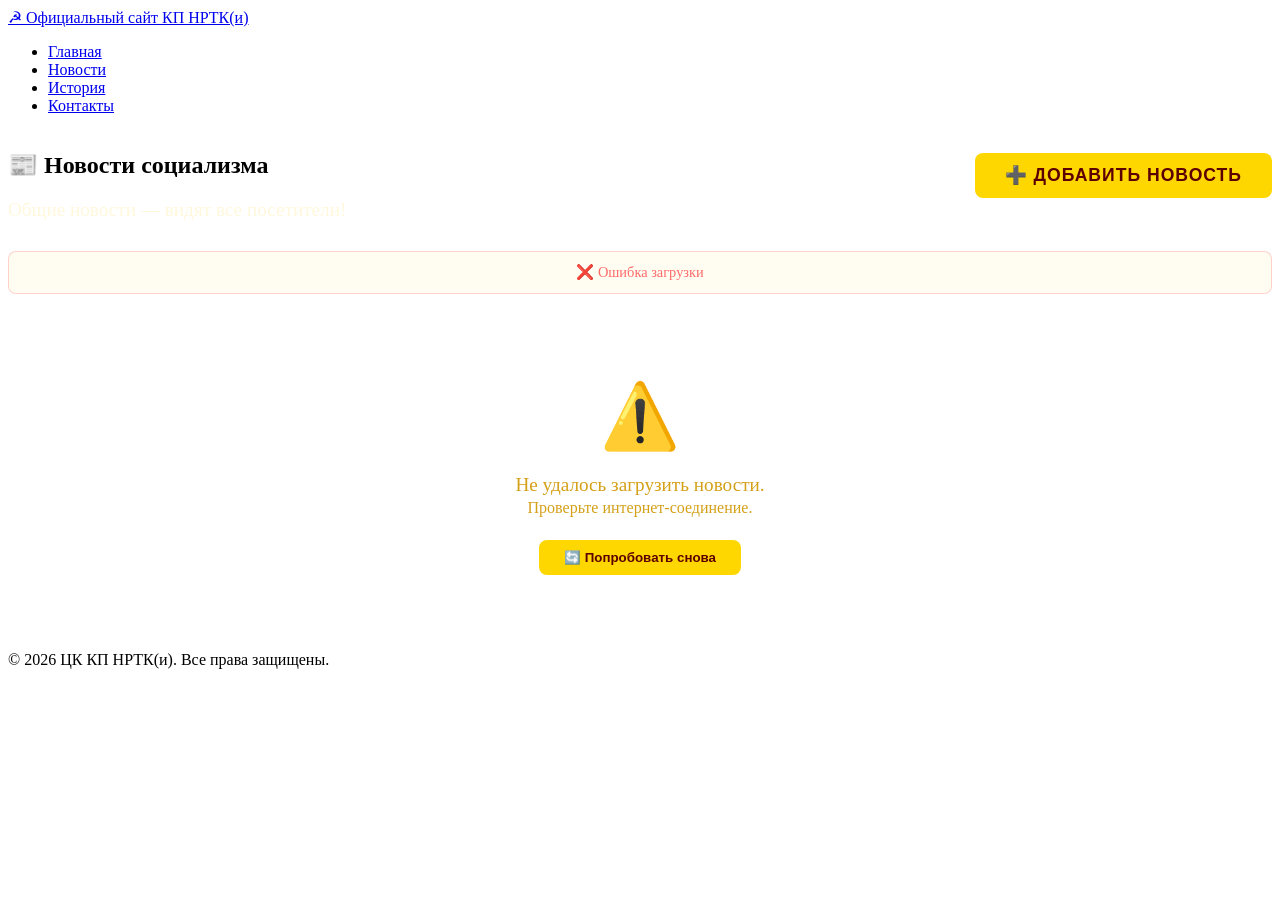
==== news.html @ 699b6c6a "Create news.html" ====
<!DOCTYPE html>
<html lang="ru">
<head>
    <meta charset="UTF-8">
    <meta name="viewport" content="width=device-width, initial-scale=1.0">
    <title>Новости - КП НРТК(и)</title>
    <link rel="stylesheet" href="style.css">
    <style>
        /* ---------- ОСНОВНЫЕ СТИЛИ ---------- */
        .news-header {
            display: flex;
            justify-content: space-between;
            align-items: center;
            flex-wrap: wrap;
            gap: 20px;
            margin-bottom: 30px;
        }

        .news-header .subtitle {
            color: #FFF8DC;
            font-size: 1.2rem;
            margin: 10px 0 0;
        }

        .btn-add-news {
            background: #FFD700;
            color: #5C0000;
            border: none;
            padding: 12px 30px;
            border-radius: 8px;
            font-size: 1.1rem;
            font-weight: bold;
            cursor: pointer;
            transition: all 0.3s ease;
            text-transform: uppercase;
            letter-spacing: 1px;
        }

        .btn-add-news:hover {
            background: #FFF8DC;
            transform: scale(1.05);
            box-shadow: 0 4px 20px rgba(255,215,0,0.3);
        }

        /* ---------- ФОРМА ДОБАВЛЕНИЯ ---------- */
        .add-news-form {
            display: none;
            background: linear-gradient(145deg, #5C0000, #4A0000);
            padding: 30px;
            border-radius: 16px;
            border: 2px solid #FFD700;
            margin-bottom: 40px;
            box-shadow: 0 6px 25px rgba(0,0,0,0.5);
        }

        .add-news-form.active {
            display: block;
            animation: slideDown 0.4s ease;
        }

        @keyframes slideDown {
            from {
                opacity: 0;
                transform: translateY(-20px);
            }
            to {
                opacity: 1;
                transform: translateY(0);
            }
        }

        .add-news-form h2 {
            color: #FFD700;
            margin-bottom: 20px;
            text-align: center;
        }

        .add-news-form input,
        .add-news-form textarea,
        .add-news-form select {
            width: 100%;
            padding: 14px 18px;
            margin-bottom: 15px;
            background: rgba(255,255,255,0.08);
            border: 2px solid #FFD700;
            border-radius: 8px;
            color: #FFF8DC;
            font-size: 1rem;
            font-family: inherit;
            transition: all 0.3s ease;
        }

        .add-news-form input:focus,
        .add-news-form textarea:focus,
        .add-news-form select:focus {
            outline: none;
            background: rgba(255,255,255,0.12);
            border-color: #FFF8DC;
            box-shadow: 0 0 20px rgba(255,215,0,0.15);
        }

        .add-news-form select option {
            background: #5C0000;
            color: #FFF8DC;
        }

        /* Загрузка фото */
        .file-upload-wrapper {
            margin-bottom: 15px;
        }

        .file-upload-wrapper label {
            display: block;
            padding: 20px;
            background: rgba(255,215,0,0.05);
            border: 2px dashed #FFD700;
            border-radius: 8px;
            text-align: center;
            color: #D4A017;
            cursor: pointer;
            transition: all 0.3s ease;
        }

        .file-upload-wrapper label:hover {
            background: rgba(255,215,0,0.1);
            border-color: #FFF8DC;
        }

        .file-upload-wrapper input[type="file"] {
            display: none;
        }

        .file-name {
            color: #FFF8DC;
            font-size: 0.9rem;
            margin-top: 8px;
            display: block;
        }

        .image-preview {
            max-width: 100%;
            max-height: 200px;
            border-radius: 8px;
            margin-top: 10px;
            border: 2px solid rgba(255,215,0,0.3);
            display: none;
        }

        .image-preview.show {
            display: block;
        }

        .form-actions {
            display: flex;
            gap: 15px;
            justify-content: flex-end;
        }

        .btn-submit-news {
            padding: 14px 30px;
            background: linear-gradient(135deg, #FFD700, #DAA520);
            color: #5C0000;
            border: none;
            border-radius: 8px;
            font-size: 1.1rem;
            font-weight: bold;
            cursor: pointer;
            transition: all 0.3s ease;
        }

        .btn-submit-news:hover {
            background: linear-gradient(135deg, #FFF8DC, #FFD700);
            transform: translateY(-2px);
            box-shadow: 0 4px 20px rgba(255,215,0,0.3);
        }

        .btn-cancel-news {
            padding: 14px 30px;
            background: transparent;
            color: #FFD700;
            border: 2px solid #FFD700;
            border-radius: 8px;
            font-size: 1.1rem;
            font-weight: bold;
            cursor: pointer;
            transition: all 0.3s ease;
        }

        .btn-cancel-news:hover {
            background: rgba(255,215,0,0.1);
        }

        /* ---------- КАРТОЧКИ НОВОСТЕЙ ---------- */
        .news-grid {
            display: flex;
            flex-direction: column;
            gap: 25px;
        }

        .news-card {
            background: linear-gradient(145deg, #5C0000, #4A0000);
            padding: 30px;
            border-radius: 16px;
            border: 2px solid #FFD700;
            border-left: 6px solid #FFD700;
            transition: all 0.3s ease;
            position: relative;
        }

        .news-card:hover {
            transform: translateX(8px);
            box-shadow: 0 4px 25px rgba(255,215,0,0.1);
        }

        .news-card .news-date {
            color: #D4A017;
            font-size: 0.9rem;
            margin-bottom: 10px;
        }

        .news-card h2 {
            color: #FFD700;
            font-size: 1.8rem;
            margin-bottom: 12px;
        }

        .news-card p {
            color: #FFF8DC;
            font-size: 1.1rem;
            line-height: 1.8;
            margin-bottom: 15px;
        }

        .news-image {
            width: 100%;
            max-height: 400px;
            object-fit: cover;
            border-radius: 12px;
            margin: 15px 0;
            border: 2px solid rgba(255,215,0,0.3);
            transition: all 0.3s ease;
        }

        .news-image:hover {
            border-color: #FFD700;
            transform: scale(1.01);
        }

        .news-image-placeholder {
            width: 100%;
            padding: 40px;
            text-align: center;
            background: rgba(255,215,0,0.05);
            border: 2px dashed rgba(255,215,0,0.3);
            border-radius: 12px;
            margin: 15px 0;
            color: #D4A017;
        }

        .news-tags {
            display: flex;
            gap: 10px;
            flex-wrap: wrap;
        }

        .tag {
            background: rgba(255,215,0,0.15);
            color: #FFD700;
            padding: 4px 14px;
            border-radius: 20px;
            font-size: 0.85rem;
            border: 1px solid rgba(255,215,0,0.3);
        }

        .tag-important {
            background: rgba(255,0,0,0.2);
            border-color: #FF0000;
            color: #FF6B6B;
        }

        .tag-event {
            background: rgba(0,255,0,0.1);
            border-color: #00FF00;
            color: #6BFF6B;
        }

        .tag-update {
            background: rgba(0,150,255,0.15);
            border-color: #0096FF;
            color: #6BB5FF;
        }

        .tag-announce {
            background: rgba(255,200,0,0.15);
            border-color: #FFC800;
            color: #FFD93D;
        }

        /* ---------- СТАТУСЫ ---------- */
        .loading {
            text-align: center;
            padding: 60px 20px;
            color: #D4A017;
            font-size: 1.2rem;
        }

        .loading-spinner {
            display: inline-block;
            width: 40px;
            height: 40px;
            border: 4px solid rgba(255,215,0,0.1);
            border-radius: 50%;
            border-top-color: #FFD700;
            animation: spin 1s ease-in-out infinite;
            margin-bottom: 20px;
        }

        @keyframes spin {
            to { transform: rotate(360deg); }
        }

        .empty-news {
            text-align: center;
            padding: 60px 20px;
            color: #D4A017;
            font-size: 1.2rem;
        }

        .empty-news span {
            font-size: 4rem;
            display: block;
            margin-bottom: 20px;
        }

        .sync-status {
            text-align: center;
            color: #D4A017;
            font-size: 0.9rem;
            padding: 12px;
            border-radius: 8px;
            background: rgba(255,215,0,0.05);
            margin-bottom: 25px;
        }

        .sync-status.success {
            color: #6BFF6B;
            border: 1px solid rgba(107, 255, 107, 0.3);
        }

        .sync-status.error {
            color: #FF6B6B;
            border: 1px solid rgba(255, 107, 107, 0.3);
        }

        .sync-status.info {
            color: #6BB5FF;
            border: 1px solid rgba(107, 181, 255, 0.3);
        }

        .sync-status.warning {
            color: #FFD93D;
            border: 1px solid rgba(255, 217, 61, 0.3);
        }

        /* ---------- КНОПКА УДАЛЕНИЯ ---------- */
        .delete-btn {
            position: absolute;
            top: 15px;
            right: 15px;
            background: rgba(255,0,0,0.15);
            color: #FF4444;
            border: 1px solid #FF4444;
            border-radius: 50%;
            width: 30px;
            height: 30px;
            cursor: pointer;
            font-size: 1rem;
            transition: all 0.3s ease;
            display: none;
            align-items: center;
            justify-content: center;
        }

        .delete-btn:hover {
            background: rgba(255,0,0,0.3);
            transform: scale(1.1);
        }

        .news-card:hover .delete-btn {
            display: flex;
        }

        @media (max-width: 768px) {
            .delete-btn {
                display: flex;
                top: 10px;
                right: 10px;
                width: 25px;
                height: 25px;
                font-size: 0.8rem;
            }
        }

        /* ---------- АДАПТИВНОСТЬ ---------- */
        @media (max-width: 768px) {
            .news-header {
                flex-direction: column;
                align-items: stretch;
            }
            
            .news-card h2 {
                font-size: 1.4rem;
            }
            
            .form-actions {
                flex-direction: column;
            }

            .news-image {
                max-height: 250px;
            }
        }
    </style>
</head>
<body>
    <nav>
        <div class="nav-container">
            <a href="index.html" class="logo">☭ Официальный сайт КП НРТК(и)</a>
            <ul class="nav-links">
                <li><a href="index.html">Главная</a></li>
                <li><a href="news.html" class="active">Новости</a></li>
                <li><a href="history.html">История</a></li>
                <li><a href="contacts.html">Контакты</a></li>
            </ul>
        </div>
    </nav>

    <main>
        <section class="page-header">
            <div class="container">
                <div class="news-header">
                    <div>
                        <h1>📰 Новости социализма</h1>
                        <p class="subtitle">Общие новости — видят все посетители!</p>
                    </div>
                    <button class="btn-add-news" onclick="toggleForm()">➕ Добавить новость</button>
                </div>
                <div class="divider"></div>
            </div>
        </section>

        <section class="news-content">
            <div class="container">
                <!-- Статус синхронизации -->
                <div id="syncStatus" class="sync-status info">
                    🔄 Загрузка новостей...
                </div>

                <!-- ФОРМА ДОБАВЛЕНИЯ НОВОСТИ -->
                <div class="add-news-form" id="addNewsForm">
                    <h2>✍️ Создать новость</h2>
                    
                    <input type="text" id="newsTitle" placeholder="Заголовок новости" required>
                    
                    <textarea id="newsText" rows="4" placeholder="Текст новости..." required></textarea>
                    
                    <!-- Загрузка фото -->
                    <div class="file-upload-wrapper">
                        <label for="newsImageInput">
                            📷 Нажмите, чтобы выбрать фото (необязательно)
                            <input type="file" id="newsImageInput" accept="image/*" onchange="previewImage(event)">
                        </label>
                        <span class="file-name" id="fileName">Файл не выбран</span>
                        <img id="imagePreview" class="image-preview" alt="Предпросмотр">
                    </div>
                    
                    <select id="newsTag">
                        <option value="Обычная">📌 Обычная</option>
                        <option value="⭐ Важная">⭐ Важная</option>
                        <option value="🎉 Событие">🎉 Событие</option>
                        <option value="🔄 Обновление">🔄 Обновление</option>
                        <option value="📢 Анонс">📢 Анонс</option>
                    </select>
                    
                    <div class="form-actions">
                        <button class="btn-cancel-news" onclick="toggleForm()">Отмена</button>
                        <button class="btn-submit-news" onclick="addNews()">📤 Опубликовать</button>
                    </div>
                </div>

                <!-- Список новостей -->
                <div id="newsGrid">
                    <div class="loading">
                        <div class="loading-spinner"></div>
                        Загрузка новостей...
                    </div>
                </div>
            </div>
        </section>
    </main>

    <footer>
        <p>© 2026 ЦК КП НРТК(и). Все права защищены.</p>
    </footer>

    <script>
        // ==============================================
        // НАСТРОЙКА GOOGLE SHEETS
        // ==============================================
        
        // ВАШ ID ТАБЛИЦЫ (из вашей ссылки)
        const SHEET_ID = '2PACX-1vRJdEMnCC4Dj8mINvMBJ3REuvLRw_YepDjxAZg7xppUrcWVBfIgJZeY5ouiPnxhXl-msk5OrecFSwWR';
        
        // Ссылка для получения данных
        const GOOGLE_SHEET_URL = `https://docs.google.com/spreadsheets/d/e/${SHEET_ID}/pub?output=csv`;
        
        // Ссылка для редактирования (откроется, если нужно)
        const GOOGLE_SHEET_EDIT_URL = `https://docs.google.com/spreadsheets/d/e/${SHEET_ID}/edit`;
        
        // ==============================================
        // ПЕРЕМЕННЫЕ
        // ==============================================
        
        let newsData = [];
        let uploadedImageData = null; // Для хранения загруженного фото
        
        // ==============================================
        // ЗАГРУЗКА НОВОСТЕЙ
        // ==============================================
        
        async function loadNews() {
            const grid = document.getElementById('newsGrid');
            const status = document.getElementById('syncStatus');
            
            try {
                status.textContent = '🔄 Загрузка новостей...';
                status.className = 'sync-status info';
                
                const response = await fetch(GOOGLE_SHEET_URL);
                
                if (!response.ok) {
                    throw new Error(`Ошибка HTTP: ${response.status}`);
                }
                
                const csvText = await response.text();
                newsData = parseCSV(csvText);
                
                if (newsData.length === 0) {
                    grid.innerHTML = `
                        <div class="empty-news">
                            <span>📭</span>
                            Новостей пока нет.<br>
                            <small style="color: #D4A017;">Нажмите "Добавить новость", чтобы создать первую!</small>
                        </div>
                    `;
                    status.textContent = '📭 Новостей нет';
                    status.className = 'sync-status success';
                    return;
                }
                
                renderNews(newsData, grid);
                status.textContent = `✅ Загружено ${newsData.length} новостей (общие для всех!)`;
                status.className = 'sync-status success';
                
            } catch (error) {
                console.error('Ошибка:', error);
                grid.innerHTML = `
                    <div class="empty-news">
                        <span>⚠️</span>
                        Не удалось загрузить новости.<br>
                        <small style="color: #D4A017;">Проверьте интернет-соединение.</small>
                        <br><br>
                        <button onclick="loadNews()" style="background: #FFD700; color: #5C0000; border: none; padding: 10px 25px; border-radius: 8px; font-weight: bold; cursor: pointer;">
                            🔄 Попробовать снова
                        </button>
                    </div>
                `;
                status.textContent = '❌ Ошибка загрузки';
                status.className = 'sync-status error';
            }
        }

        // ==============================================
        // ПАРСИНГ CSV
        // ==============================================
        
        function parseCSV(csvText) {
            const lines = csvText.split('\n').filter(line => line.trim() !== '');
            if (lines.length < 2) return [];
            
            const data = [];
            let isFirstRow = true;
            
            for (const line of lines) {
                const values = parseCSVLine(line);
                
                if (isFirstRow) {
                    isFirstRow = false;
                    continue;
                }
                
                if (values.length >= 6) {
                    const news = {
                        id: values[0] || data.length + 1,
                        title: values[1] || 'Без заголовка',
                        text: values[2] || 'Текст отсутствует',
                        image: values[3] || '',
                        tag: values[4] || 'Обычная',
                        date: values[5] || new Date().toLocaleDateString('ru-RU')
                    };
                    data.push(news);
                }
            }
            
            return data.reverse();
        }

        function parseCSVLine(line) {
            const result = [];
            let current = '';
            let inQuotes = false;
            
            for (let i = 0; i < line.length; i++) {
                const char = line[i];
                if (char === '"') {
                    inQuotes = !inQuotes;
                } else if (char === ',' && !inQuotes) {
                    result.push(current.trim());
                    current = '';
                } else {
                    current += char;
                }
            }
            result.push(current.trim());
            return result;
        }

        // ==============================================
        // ОТОБРАЖЕНИЕ НОВОСТЕЙ
        // ==============================================
        
        function renderNews(newsData, grid) {
            grid.innerHTML = newsData.map((news, index) => {
                let imageHtml = '';
                if (news.image && news.image.trim() !== '' && news.image.startsWith('http')) {
                    imageHtml = `<img src="${news.image}" alt="${news.title}" class="news-image" onerror="this.style.display='none'">`;
                } else if (news.image && news.image.trim() !== '' && news.image.startsWith('data:image')) {
                    imageHtml = `<img src="${news.image}" alt="${news.title}" class="news-image">`;
                } else if (news.image && news.image.trim() !== '') {
                    imageHtml = `<div class="news-image-placeholder">📷 ${news.image}</div>`;
                } else {
                    imageHtml = `<div class="news-image-placeholder">📷 Фото не добавлено</div>`;
                }
                
                let tagClass = 'tag';
                let tagText = news.tag;
                if (news.tag.includes('Важная')) tagClass = 'tag tag-important';
                else if (news.tag.includes('Событие')) tagClass = 'tag tag-event';
                else if (news.tag.includes('Обновление')) tagClass = 'tag tag-update';
                else if (news.tag.includes('Анонс')) tagClass = 'tag tag-announce';
                
                // Номер новости для удаления (по индексу в массиве)
                const newsIndex = newsData.length - 1 - index;
                
                return `
                    <article class="news-card" id="news-${news.id}">
                        <div class="news-date">📅 ${news.date}</div>
                        <h2>${news.title}</h2>
                        ${imageHtml}
                        <p>${news.text}</p>
                        <div class="news-tags">
                            <span class="${tagClass}">${tagText}</span>
                        </div>
                        <button class="delete-btn" onclick="deleteNews(${newsIndex})" title="Удалить новость">✕</button>
                    </article>
                `;
            }).join('');
        }

        // ==============================================
        // ДОБАВЛЕНИЕ НОВОСТИ
        // ==============================================
        
        function addNews() {
            const title = document.getElementById('newsTitle').value.trim();
            const text = document.getElementById('newsText').value.trim();
            const tag = document.getElementById('newsTag').value;
            const image = uploadedImageData || '';
            
            if (!title || !text) {
                alert('⚠️ Пожалуйста, заполните заголовок и текст новости!');
                return;
            }
            
            // Сохраняем новость в localStorage (как временное хранилище)
            const tempNews = {
                id: Date.now(),
                title: title,
                text: text,
                image: image,
                tag: tag,
                date: new Date().toLocaleDateString('ru-RU', {
                    day: 'numeric',
                    month: 'long',
                    year: 'numeric'
                })
            };
            
            // Сохраняем в localStorage
            let localNews = JSON.parse(localStorage.getItem('localNews') || '[]');
            localNews.push(tempNews);
            localStorage.setItem('localNews', JSON.stringify(localNews));
            
            // Добавляем в список
            newsData.push(tempNews);
            renderNews(newsData, document.getElementById('newsGrid'));
            
            // Очищаем форму
            toggleForm();
            document.getElementById('newsTitle').value = '';
            document.getElementById('newsText').value = '';
            document.getElementById('fileName').textContent = 'Файл не выбран';
            document.getElementById('imagePreview').className = 'image-preview';
            uploadedImageData = null;
            
            // Обновляем статус
            const status = document.getElementById('syncStatus');
            status.textContent = `✅ Новость добавлена! (всего ${newsData.length})`;
            status.className = 'sync-status success';
            
            // Показываем кнопку синхронизации с Google Таблицей
            showSyncButton();
        }

        // ==============================================
        // УДАЛЕНИЕ НОВОСТИ
        // ==============================================
        
        function deleteNews(index) {
            if (!confirm('Вы уверены, что хотите удалить эту новость?')) return;
            
            // Удаляем из массива
            const deleted = newsData.splice(index, 1);
            
            // Удаляем из localStorage
            let localNews = JSON.parse(localStorage.getItem('localNews') || '[]');
            localNews = localNews.filter(n => n.id !== deleted[0].id);
            localStorage.setItem('localNews', JSON.stringify(localNews));
            
            // Перерисовываем
            renderNews(newsData, document.getElementById('newsGrid'));
            
            const status = document.getElementById('syncStatus');
            status.textContent = `🗑️ Новость удалена (осталось ${newsData.length})`;
            status.className = 'sync-status warning';
        }

        // ==============================================
        // ПРЕДПРОСМОТР ФОТО
        // ==============================================
        
        function previewImage(event) {
            const file = event.target.files[0];
            if (!file) return;
            
            const reader = new FileReader();
            reader.onload = function(e) {
                const preview = document.getElementById('imagePreview');
                preview.src = e.target.result;
                preview.className = 'image-preview show';
                uploadedImageData = e.target.result;
                document.getElementById('fileName').textContent = `✅ ${file.name} (${(file.size / 1024).toFixed(1)} KB)`;
            };
            reader.readAsDataURL(file);
        }

        // ==============================================
        // ПОКАЗ/СКРЫТИЕ ФОРМЫ
        // ==============================================
        
        function toggleForm() {
            const form = document.getElementById('addNewsForm');
            form.classList.toggle('active');
        }

        // ==============================================
        // СИНХРОНИЗАЦИЯ С GOOGLE
        // ==============================================
        
        function showSyncButton() {
            const status = document.getElementById('syncStatus');
            if (!document.getElementById('syncToGoogleBtn')) {
                const syncBtn = document.createElement('button');
                syncBtn.id = 'syncToGoogleBtn';
                syncBtn.innerHTML = '📤 Сохранить в Google Таблицу (для всех)';
                syncBtn.style.cssText = `
                    background: #FFD700;
                    color: #5C0000;
                    border: none;
                    padding: 10px 20px;
                    border-radius: 8px;
                    font-weight: bold;
                    cursor: pointer;
                    margin-left: 15px;
                    font-size: 0.9rem;
                `;
                syncBtn.onclick = syncToGoogle;
                status.appendChild(syncBtn);
            }
        }

        function syncToGoogle() {
            // Получаем все новости из localStorage
            const localNews = JSON.parse(localStorage.getItem('localNews') || '[]');
            
            if (localNews.length === 0) {
                alert('Нет новостей для синхронизации!');
                return;
            }
            
            // Создаём CSV для Google Sheets
            let csv = 'ID,Заголовок,Текст,Фото,Тег,Дата\n';
            localNews.forEach((news, index) => {
                const row = [
                    index + 1,
                    `"${news.title}"`,
                    `"${news.text}"`,
                    `"${news.image || ''}"`,
                    `"${news.tag}"`,
                    `"${news.date}"`
                ].join(',');
                csv += row + '\n';
            });
            
            // Скачиваем CSV файл
            const blob = new Blob([csv], { type: 'text/csv;charset=utf-8;' });
            const link = document.createElement('a');
            link.href = URL.createObjectURL(blob);
            link.download = 'news_for_google_sheet.csv';
            link.click();
            
            alert(`
✅ CSV файл создан!

📋 Инструкция:
1. Откройте вашу Google Таблицу
2. Нажмите "Файл → Импортировать"
3. Загрузите скачанный CSV файл
4. Выберите "Заменить текущую таблицу"
5. Нажмите "Импортировать"

После этого все новости увидят все посетители!
            `);
            
            // Открываем Google Таблицу
            window.open(GOOGLE_SHEET_EDIT_URL, '_blank');
        }

        // ==============================================
        // ЗАГРУЗКА ЛОКАЛЬНЫХ НОВОСТЕЙ
        // ==============================================
        
        function loadLocalNews() {
            const localNews = JSON.parse(localStorage.getItem('localNews') || '[]');
            if (localNews.length > 0) {
                // Добавляем локальные новости к загруженным
                const existingIds = new Set(newsData.map(n => n.id));
                localNews.forEach(news => {
                    if (!existingIds.has(news.id)) {
                        newsData.push(news);
                    }
                });
                renderNews(newsData, document.getElementById('newsGrid'));
            }
        }

        // ==============================================
        // ЗАПУСК
        // ==============================================
        
        window.onload = function() {
            loadNews();
            
            // Загружаем локальные новости после загрузки с сервера
            setTimeout(() => {
                loadLocalNews();
            }, 1000);
        };
    </script>
</body>
</html>
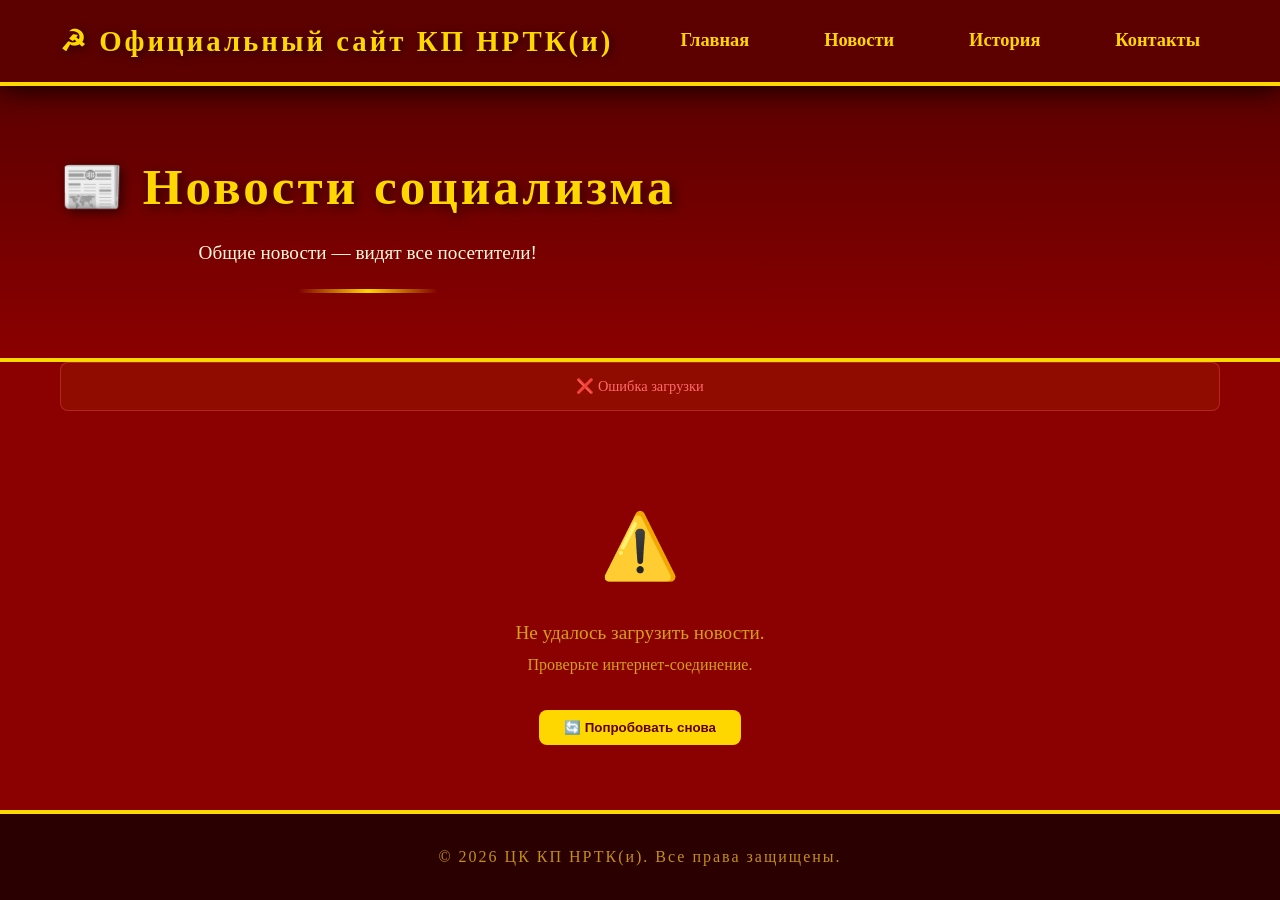
==== commit 213f2940: "Update news.html" ====
--- a/news.html
+++ b/news.html
@@ -442,9 +442,6 @@
                     <div>
                         <h1>📰 Новости социализма</h1>
                         <p class="subtitle">Общие новости — видят все посетители!</p>
-                    </div>
-                    <button class="btn-add-news" onclick="toggleForm()">➕ Добавить новость</button>
-                </div>
                 <div class="divider"></div>
             </div>
         </section>
--- a/style.css
+++ b/style.css
@@ -0,0 +1,576 @@
+/* ============================================
+   КОММУНИСТИЧЕСКИ-СОЦИАЛИСТИЧЕСКИЙ СТИЛЬ
+   ============================================ */
+
+/* ---------- Общие настройки ---------- */
+* {
+    margin: 0;
+    padding: 0;
+    box-sizing: border-box;
+}
+
+body {
+    font-family: 'Georgia', 'Times New Roman', serif;
+    background: #8B0000;
+    color: #FFD700;
+    line-height: 1.6;
+    min-height: 100vh;
+    display: flex;
+    flex-direction: column;
+}
+
+/* ---------- Шапка / Навигация ---------- */
+nav {
+    background: #5C0000;
+    border-bottom: 4px solid #FFD700;
+    padding: 18px 0;
+    box-shadow: 0 4px 25px rgba(0,0,0,0.8);
+    position: sticky;
+    top: 0;
+    z-index: 100;
+}
+
+.nav-container {
+    max-width: 1200px;
+    margin: 0 auto;
+    padding: 0 20px;
+    display: flex;
+    justify-content: space-between;
+    align-items: center;
+    flex-wrap: wrap;
+}
+
+.logo {
+    font-size: 1.8rem;
+    font-weight: bold;
+    color: #FFD700;
+    text-decoration: none;
+    letter-spacing: 3px;
+    text-shadow: 2px 2px 8px rgba(0,0,0,0.6);
+    transition: all 0.3s ease;
+}
+
+.logo:hover {
+    color: #FFF8DC;
+    transform: scale(1.03);
+    text-shadow: 0 0 20px rgba(255,215,0,0.3);
+}
+
+.nav-links {
+    list-style: none;
+    display: flex;
+    gap: 35px;
+}
+
+.nav-links a {
+    color: #FFD700;
+    text-decoration: none;
+    font-size: 1.15rem;
+    font-weight: bold;
+    padding: 8px 18px;
+    border-radius: 6px;
+    transition: all 0.3s ease;
+    border: 2px solid transparent;
+    position: relative;
+}
+
+.nav-links a::after {
+    content: '';
+    position: absolute;
+    bottom: 0;
+    left: 50%;
+    width: 0;
+    height: 2px;
+    background: #FFD700;
+    transition: all 0.3s ease;
+    transform: translateX(-50%);
+}
+
+.nav-links a:hover::after {
+    width: 80%;
+}
+
+.nav-links a:hover {
+    background: rgba(255,215,0,0.1);
+    border-color: #FFD700;
+    transform: translateY(-2px);
+}
+
+/* ---------- Основной контент ---------- */
+main {
+    flex: 1;
+}
+
+.container {
+    max-width: 1200px;
+    margin: 0 auto;
+    padding: 0 20px;
+}
+
+/* ---------- Герой-блок (главная) ---------- */
+.hero {
+    padding: 100px 0 80px;
+    background: linear-gradient(135deg, #6B0000 0%, #8B0000 40%, #5C0000 100%);
+    border-bottom: 5px solid #FFD700;
+    text-align: center;
+    position: relative;
+    overflow: hidden;
+}
+
+.hero::before {
+    content: '★';
+    position: absolute;
+    font-size: 300px;
+    color: rgba(255,215,0,0.03);
+    top: -50px;
+    right: -80px;
+    transform: rotate(15deg);
+}
+
+.hero::after {
+    content: '☭';
+    position: absolute;
+    font-size: 250px;
+    color: rgba(255,215,0,0.03);
+    bottom: -60px;
+    left: -60px;
+    transform: rotate(-10deg);
+}
+
+.hero-content {
+    max-width: 900px;
+    margin: 0 auto;
+    position: relative;
+    z-index: 1;
+}
+
+.hero h1 {
+    font-size: 4rem;
+    margin-bottom: 25px;
+    color: #FFD700;
+    text-shadow: 3px 3px 10px rgba(0,0,0,0.7);
+    letter-spacing: 4px;
+    line-height: 1.2;
+}
+
+.hero p {
+    font-size: 1.4rem;
+    color: #FFF8DC;
+    margin-bottom: 35px;
+    line-height: 1.9;
+    max-width: 700px;
+    margin-left: auto;
+    margin-right: auto;
+}
+
+.hero-symbols {
+    font-size: 3.5rem;
+    display: flex;
+    justify-content: center;
+    gap: 50px;
+    margin-top: 25px;
+}
+
+.hero-symbols span {
+    animation: pulse 2.5s infinite ease-in-out;
+    display: inline-block;
+}
+
+.hero-symbols span:nth-child(2) {
+    animation-delay: 0.3s;
+}
+
+.hero-symbols span:nth-child(3) {
+    animation-delay: 0.6s;
+}
+
+@keyframes pulse {
+    0%, 100% { transform: scale(1) rotate(0deg); opacity: 0.8; }
+    50% { transform: scale(1.2) rotate(5deg); opacity: 1; }
+}
+
+/* ---------- Карточки (главная) ---------- */
+.features {
+    padding: 70px 0;
+    background: linear-gradient(180deg, #5C0000 0%, #3A0000 100%);
+}
+
+.feature-grid {
+    display: grid;
+    grid-template-columns: repeat(auto-fit, minmax(260px, 1fr));
+    gap: 35px;
+}
+
+.feature-card {
+    background: linear-gradient(145deg, #8B0000, #6B0000);
+    padding: 35px 25px 30px;
+    text-align: center;
+    border: 2px solid #FFD700;
+    border-radius: 16px;
+    transition: all 0.4s ease;
+    box-shadow: 0 6px 25px rgba(0,0,0,0.5);
+    position: relative;
+    overflow: hidden;
+}
+
+.feature-card::before {
+    content: '';
+    position: absolute;
+    top: 0;
+    left: 0;
+    right: 0;
+    bottom: 0;
+    background: linear-gradient(135deg, rgba(255,215,0,0.05), transparent);
+    pointer-events: none;
+}
+
+.feature-card:hover {
+    transform: translateY(-12px);
+    box-shadow: 0 12px 40px rgba(255,215,0,0.15);
+    border-color: #FFF8DC;
+    background: linear-gradient(145deg, #9B1B1B, #7B0B0B);
+}
+
+.feature-icon {
+    font-size: 4rem;
+    margin-bottom: 15px;
+    display: block;
+}
+
+.feature-card h3 {
+    color: #FFD700;
+    font-size: 1.7rem;
+    margin-bottom: 12px;
+    letter-spacing: 1px;
+}
+
+.feature-card p {
+    color: #FFF8DC;
+    font-size: 1.05rem;
+}
+
+/* ---------- Страницы (История, Контакты) ---------- */
+.page-header {
+    padding: 60px 0 35px;
+    text-align: center;
+    background: linear-gradient(180deg, #5C0000 0%, #8B0000 100%);
+    border-bottom: 4px solid #FFD700;
+}
+
+.page-header h1 {
+    font-size: 3.2rem;
+    color: #FFD700;
+    text-shadow: 3px 3px 12px rgba(0,0,0,0.6);
+    letter-spacing: 3px;
+}
+
+.divider {
+    width: 140px;
+    height: 4px;
+    background: linear-gradient(90deg, transparent, #FFD700, transparent);
+    margin: 20px auto 0;
+    border-radius: 2px;
+}
+
+/* ---------- История ---------- */
+.history-content {
+    padding: 60px 0;
+    background: #8B0000;
+}
+
+.history-text {
+    max-width: 850px;
+    margin: 0 auto;
+    background: linear-gradient(145deg, #5C0000, #4A0000);
+    padding: 50px;
+    border-radius: 16px;
+    border: 2px solid #FFD700;
+    box-shadow: 0 6px 30px rgba(0,0,0,0.6);
+}
+
+.history-text p {
+    font-size: 1.2rem;
+    color: #FFF8DC;
+    margin-bottom: 35px;
+    line-height: 1.9;
+}
+
+.history-timeline {
+    display: flex;
+    flex-direction: column;
+    gap: 20px;
+    margin-top: 30px;
+}
+
+.timeline-item {
+    display: flex;
+    align-items: center;
+    gap: 25px;
+    padding: 18px 25px;
+    background: rgba(255,215,0,0.05);
+    border-left: 5px solid #FFD700;
+    border-radius: 6px;
+    transition: all 0.3s ease;
+}
+
+.timeline-item:hover {
+    background: rgba(255,215,0,0.1);
+    transform: translateX(12px);
+    border-left-color: #FFF8DC;
+}
+
+.year {
+    font-size: 2rem;
+    font-weight: bold;
+    color: #FFD700;
+    min-width: 100px;
+    text-shadow: 0 0 15px rgba(255,215,0,0.2);
+}
+
+.event {
+    font-size: 1.15rem;
+    color: #FFF8DC;
+}
+
+/* ---------- Контакты ---------- */
+.contacts-content {
+    padding: 60px 0;
+    background: #8B0000;
+}
+
+.contacts-grid {
+    display: grid;
+    grid-template-columns: 1fr 1fr;
+    gap: 45px;
+    max-width: 1050px;
+    margin: 0 auto;
+}
+
+.contact-info {
+    background: linear-gradient(145deg, #5C0000, #4A0000);
+    padding: 35px;
+    border-radius: 16px;
+    border: 2px solid #FFD700;
+    box-shadow: 0 6px 25px rgba(0,0,0,0.5);
+}
+
+.contact-info p {
+    font-size: 1.15rem;
+    color: #FFF8DC;
+    margin-bottom: 30px;
+    line-height: 1.9;
+}
+
+.contact-details {
+    display: flex;
+    flex-direction: column;
+    gap: 18px;
+}
+
+.contact-item {
+    display: flex;
+    align-items: center;
+    gap: 18px;
+    padding: 14px 18px;
+    background: rgba(255,215,0,0.05);
+    border-radius: 8px;
+    transition: all 0.3s ease;
+    border: 1px solid transparent;
+}
+
+.contact-item:hover {
+    background: rgba(255,215,0,0.1);
+    transform: translateX(8px);
+    border-color: rgba(255,215,0,0.2);
+}
+
+.contact-icon {
+    font-size: 1.8rem;
+    min-width: 45px;
+}
+
+/* ---------- Форма ---------- */
+.contact-form {
+    background: linear-gradient(145deg, #5C0000, #4A0000);
+    padding: 35px;
+    border-radius: 16px;
+    border: 2px solid #FFD700;
+    box-shadow: 0 6px 25px rgba(0,0,0,0.5);
+}
+
+.contact-form h3 {
+    color: #FFD700;
+    font-size: 2rem;
+    margin-bottom: 25px;
+    text-align: center;
+    letter-spacing: 2px;
+}
+
+.contact-form form {
+    display: flex;
+    flex-direction: column;
+    gap: 18px;
+}
+
+.contact-form input,
+.contact-form textarea {
+    padding: 14px 18px;
+    background: rgba(255,255,255,0.08);
+    border: 2px solid #FFD700;
+    border-radius: 8px;
+    color: #FFF8DC;
+    font-size: 1rem;
+    font-family: inherit;
+    transition: all 0.3s ease;
+}
+
+.contact-form input:focus,
+.contact-form textarea:focus {
+    outline: none;
+    background: rgba(255,255,255,0.12);
+    border-color: #FFF8DC;
+    box-shadow: 0 0 20px rgba(255,215,0,0.15);
+}
+
+.contact-form input::placeholder,
+.contact-form textarea::placeholder {
+    color: #B8860B;
+}
+
+.btn-submit {
+    padding: 16px;
+    background: linear-gradient(135deg, #FFD700, #DAA520);
+    color: #5C0000;
+    border: none;
+    border-radius: 8px;
+    font-size: 1.2rem;
+    font-weight: bold;
+    cursor: pointer;
+    transition: all 0.3s ease;
+    text-transform: uppercase;
+    letter-spacing: 3px;
+}
+
+.btn-submit:hover {
+    background: linear-gradient(135deg, #FFF8DC, #FFD700);
+    transform: translateY(-3px);
+    box-shadow: 0 8px 30px rgba(255,215,0,0.3);
+}
+
+/* ---------- Подвал ---------- */
+footer {
+    background: #2A0000;
+    color: #D4A017;
+    text-align: center;
+    padding: 30px 0;
+    border-top: 4px solid #FFD700;
+    margin-top: auto;
+}
+
+footer p {
+    font-size: 1rem;
+    letter-spacing: 2px;
+    opacity: 0.9;
+}
+
+/* ---------- Адаптивность ---------- */
+@media (max-width: 768px) {
+    .nav-container {
+        flex-direction: column;
+        gap: 18px;
+    }
+    
+    .nav-links {
+        flex-wrap: wrap;
+        justify-content: center;
+        gap: 12px;
+    }
+    
+    .nav-links a {
+        font-size: 1rem;
+        padding: 6px 14px;
+    }
+    
+    .hero {
+        padding: 60px 0 50px;
+    }
+    
+    .hero h1 {
+        font-size: 2.5rem;
+    }
+    
+    .hero p {
+        font-size: 1.1rem;
+    }
+    
+    .hero-symbols {
+        gap: 25px;
+        font-size: 2.8rem;
+    }
+    
+    .hero::before,
+    .hero::after {
+        display: none;
+    }
+    
+    .contacts-grid {
+        grid-template-columns: 1fr;
+        gap: 30px;
+    }
+    
+    .page-header h1 {
+        font-size: 2.2rem;
+    }
+    
+    .timeline-item {
+        flex-direction: column;
+        align-items: flex-start;
+        gap: 8px;
+    }
+    
+    .year {
+        min-width: auto;
+        font-size: 1.6rem;
+    }
+    
+    .history-text {
+        padding: 25px;
+    }
+    
+    .feature-grid {
+        grid-template-columns: 1fr;
+        gap: 25px;
+    }
+}
+
+@media (max-width: 480px) {
+    .hero h1 {
+        font-size: 2rem;
+    }
+    
+    .hero p {
+        font-size: 1rem;
+    }
+    
+    .hero-symbols {
+        gap: 15px;
+        font-size: 2.2rem;
+    }
+    
+    .logo {
+        font-size: 1.4rem;
+    }
+    
+    .contact-form,
+    .contact-info {
+        padding: 20px;
+    }
+    
+    .page-header h1 {
+        font-size: 1.8rem;
+    }
+    
+    .feature-card {
+        padding: 25px 18px;
+    }
+}
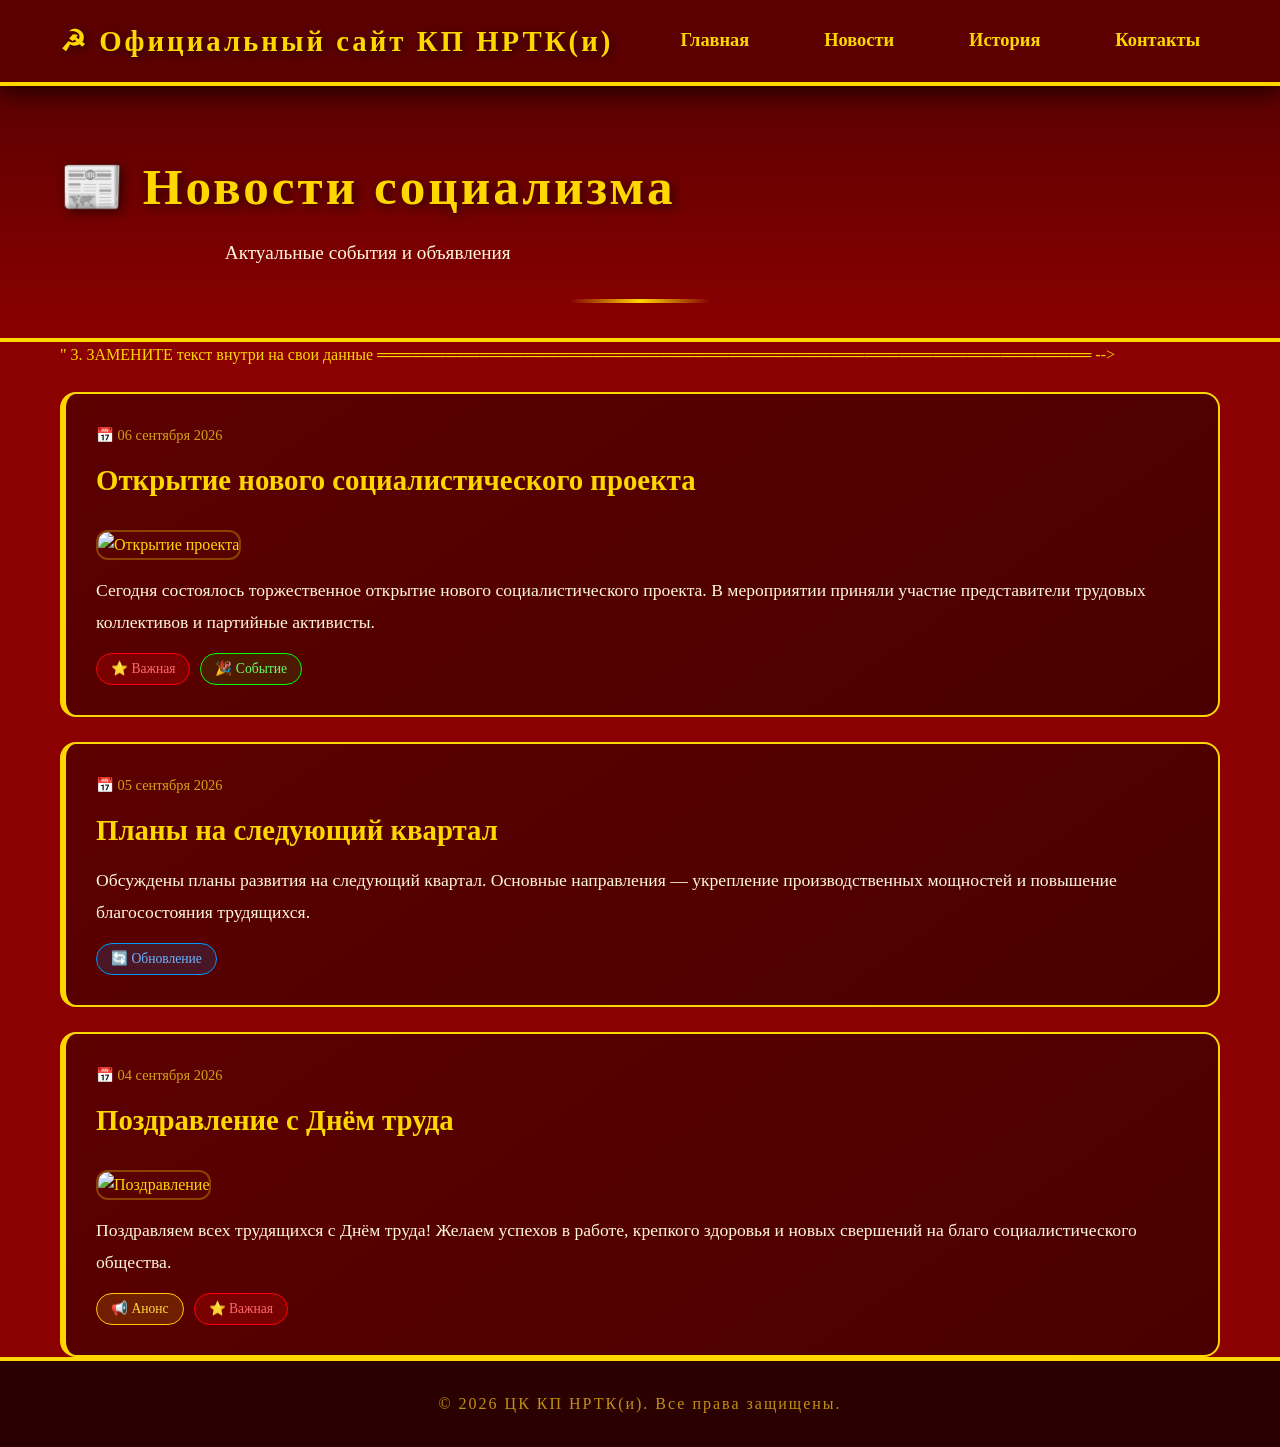
==== commit c0ecc7ac: "Update news.html" ====
--- a/news.html
+++ b/news.html
@@ -22,174 +22,6 @@
             margin: 10px 0 0;
         }
 
-        .btn-add-news {
-            background: #FFD700;
-            color: #5C0000;
-            border: none;
-            padding: 12px 30px;
-            border-radius: 8px;
-            font-size: 1.1rem;
-            font-weight: bold;
-            cursor: pointer;
-            transition: all 0.3s ease;
-            text-transform: uppercase;
-            letter-spacing: 1px;
-        }
-
-        .btn-add-news:hover {
-            background: #FFF8DC;
-            transform: scale(1.05);
-            box-shadow: 0 4px 20px rgba(255,215,0,0.3);
-        }
-
-        /* ---------- ФОРМА ДОБАВЛЕНИЯ ---------- */
-        .add-news-form {
-            display: none;
-            background: linear-gradient(145deg, #5C0000, #4A0000);
-            padding: 30px;
-            border-radius: 16px;
-            border: 2px solid #FFD700;
-            margin-bottom: 40px;
-            box-shadow: 0 6px 25px rgba(0,0,0,0.5);
-        }
-
-        .add-news-form.active {
-            display: block;
-            animation: slideDown 0.4s ease;
-        }
-
-        @keyframes slideDown {
-            from {
-                opacity: 0;
-                transform: translateY(-20px);
-            }
-            to {
-                opacity: 1;
-                transform: translateY(0);
-            }
-        }
-
-        .add-news-form h2 {
-            color: #FFD700;
-            margin-bottom: 20px;
-            text-align: center;
-        }
-
-        .add-news-form input,
-        .add-news-form textarea,
-        .add-news-form select {
-            width: 100%;
-            padding: 14px 18px;
-            margin-bottom: 15px;
-            background: rgba(255,255,255,0.08);
-            border: 2px solid #FFD700;
-            border-radius: 8px;
-            color: #FFF8DC;
-            font-size: 1rem;
-            font-family: inherit;
-            transition: all 0.3s ease;
-        }
-
-        .add-news-form input:focus,
-        .add-news-form textarea:focus,
-        .add-news-form select:focus {
-            outline: none;
-            background: rgba(255,255,255,0.12);
-            border-color: #FFF8DC;
-            box-shadow: 0 0 20px rgba(255,215,0,0.15);
-        }
-
-        .add-news-form select option {
-            background: #5C0000;
-            color: #FFF8DC;
-        }
-
-        /* Загрузка фото */
-        .file-upload-wrapper {
-            margin-bottom: 15px;
-        }
-
-        .file-upload-wrapper label {
-            display: block;
-            padding: 20px;
-            background: rgba(255,215,0,0.05);
-            border: 2px dashed #FFD700;
-            border-radius: 8px;
-            text-align: center;
-            color: #D4A017;
-            cursor: pointer;
-            transition: all 0.3s ease;
-        }
-
-        .file-upload-wrapper label:hover {
-            background: rgba(255,215,0,0.1);
-            border-color: #FFF8DC;
-        }
-
-        .file-upload-wrapper input[type="file"] {
-            display: none;
-        }
-
-        .file-name {
-            color: #FFF8DC;
-            font-size: 0.9rem;
-            margin-top: 8px;
-            display: block;
-        }
-
-        .image-preview {
-            max-width: 100%;
-            max-height: 200px;
-            border-radius: 8px;
-            margin-top: 10px;
-            border: 2px solid rgba(255,215,0,0.3);
-            display: none;
-        }
-
-        .image-preview.show {
-            display: block;
-        }
-
-        .form-actions {
-            display: flex;
-            gap: 15px;
-            justify-content: flex-end;
-        }
-
-        .btn-submit-news {
-            padding: 14px 30px;
-            background: linear-gradient(135deg, #FFD700, #DAA520);
-            color: #5C0000;
-            border: none;
-            border-radius: 8px;
-            font-size: 1.1rem;
-            font-weight: bold;
-            cursor: pointer;
-            transition: all 0.3s ease;
-        }
-
-        .btn-submit-news:hover {
-            background: linear-gradient(135deg, #FFF8DC, #FFD700);
-            transform: translateY(-2px);
-            box-shadow: 0 4px 20px rgba(255,215,0,0.3);
-        }
-
-        .btn-cancel-news {
-            padding: 14px 30px;
-            background: transparent;
-            color: #FFD700;
-            border: 2px solid #FFD700;
-            border-radius: 8px;
-            font-size: 1.1rem;
-            font-weight: bold;
-            cursor: pointer;
-            transition: all 0.3s ease;
-        }
-
-        .btn-cancel-news:hover {
-            background: rgba(255,215,0,0.1);
-        }
-
         /* ---------- КАРТОЧКИ НОВОСТЕЙ ---------- */
         .news-grid {
             display: flex;
@@ -296,29 +128,6 @@
             color: #FFD93D;
         }
 
-        /* ---------- СТАТУСЫ ---------- */
-        .loading {
-            text-align: center;
-            padding: 60px 20px;
-            color: #D4A017;
-            font-size: 1.2rem;
-        }
-
-        .loading-spinner {
-            display: inline-block;
-            width: 40px;
-            height: 40px;
-            border: 4px solid rgba(255,215,0,0.1);
-            border-radius: 50%;
-            border-top-color: #FFD700;
-            animation: spin 1s ease-in-out infinite;
-            margin-bottom: 20px;
-        }
-
-        @keyframes spin {
-            to { transform: rotate(360deg); }
-        }
-
         .empty-news {
             text-align: center;
             padding: 60px 20px;
@@ -332,76 +141,6 @@
             margin-bottom: 20px;
         }
 
-        .sync-status {
-            text-align: center;
-            color: #D4A017;
-            font-size: 0.9rem;
-            padding: 12px;
-            border-radius: 8px;
-            background: rgba(255,215,0,0.05);
-            margin-bottom: 25px;
-        }
-
-        .sync-status.success {
-            color: #6BFF6B;
-            border: 1px solid rgba(107, 255, 107, 0.3);
-        }
-
-        .sync-status.error {
-            color: #FF6B6B;
-            border: 1px solid rgba(255, 107, 107, 0.3);
-        }
-
-        .sync-status.info {
-            color: #6BB5FF;
-            border: 1px solid rgba(107, 181, 255, 0.3);
-        }
-
-        .sync-status.warning {
-            color: #FFD93D;
-            border: 1px solid rgba(255, 217, 61, 0.3);
-        }
-
-        /* ---------- КНОПКА УДАЛЕНИЯ ---------- */
-        .delete-btn {
-            position: absolute;
-            top: 15px;
-            right: 15px;
-            background: rgba(255,0,0,0.15);
-            color: #FF4444;
-            border: 1px solid #FF4444;
-            border-radius: 50%;
-            width: 30px;
-            height: 30px;
-            cursor: pointer;
-            font-size: 1rem;
-            transition: all 0.3s ease;
-            display: none;
-            align-items: center;
-            justify-content: center;
-        }
-
-        .delete-btn:hover {
-            background: rgba(255,0,0,0.3);
-            transform: scale(1.1);
-        }
-
-        .news-card:hover .delete-btn {
-            display: flex;
-        }
-
-        @media (max-width: 768px) {
-            .delete-btn {
-                display: flex;
-                top: 10px;
-                right: 10px;
-                width: 25px;
-                height: 25px;
-                font-size: 0.8rem;
-            }
-        }
-
-        /* ---------- АДАПТИВНОСТЬ ---------- */
         @media (max-width: 768px) {
             .news-header {
                 flex-direction: column;
@@ -410,10 +149,6 @@
             
             .news-card h2 {
                 font-size: 1.4rem;
-            }
-            
-            .form-actions {
-                flex-direction: column;
             }
 
             .news-image {
@@ -441,56 +176,102 @@
                 <div class="news-header">
                     <div>
                         <h1>📰 Новости социализма</h1>
-                        <p class="subtitle">Общие новости — видят все посетители!</p>
+                        <p class="subtitle">Актуальные события и объявления</p>
+                    </div>
+                </div>
                 <div class="divider"></div>
             </div>
         </section>
 
         <section class="news-content">
             <div class="container">
-                <!-- Статус синхронизации -->
-                <div id="syncStatus" class="sync-status info">
-                    🔄 Загрузка новостей...
-                </div>
-
-                <!-- ФОРМА ДОБАВЛЕНИЯ НОВОСТИ -->
-                <div class="add-news-form" id="addNewsForm">
-                    <h2>✍️ Создать новость</h2>
-                    
-                    <input type="text" id="newsTitle" placeholder="Заголовок новости" required>
-                    
-                    <textarea id="newsText" rows="4" placeholder="Текст новости..." required></textarea>
-                    
-                    <!-- Загрузка фото -->
-                    <div class="file-upload-wrapper">
-                        <label for="newsImageInput">
-                            📷 Нажмите, чтобы выбрать фото (необязательно)
-                            <input type="file" id="newsImageInput" accept="image/*" onchange="previewImage(event)">
-                        </label>
-                        <span class="file-name" id="fileName">Файл не выбран</span>
-                        <img id="imagePreview" class="image-preview" alt="Предпросмотр">
-                    </div>
-                    
-                    <select id="newsTag">
-                        <option value="Обычная">📌 Обычная</option>
-                        <option value="⭐ Важная">⭐ Важная</option>
-                        <option value="🎉 Событие">🎉 Событие</option>
-                        <option value="🔄 Обновление">🔄 Обновление</option>
-                        <option value="📢 Анонс">📢 Анонс</option>
-                    </select>
-                    
-                    <div class="form-actions">
-                        <button class="btn-cancel-news" onclick="toggleForm()">Отмена</button>
-                        <button class="btn-submit-news" onclick="addNews()">📤 Опубликовать</button>
-                    </div>
-                </div>
-
-                <!-- Список новостей -->
-                <div id="newsGrid">
-                    <div class="loading">
-                        <div class="loading-spinner"></div>
-                        Загрузка новостей...
-                    </div>
+                <!-- ============================================================ -->
+                <!--  ⬇️⬇️⬇️  СЮДА ДОБАВЛЯЙТЕ НОВЫЕ НОВОСТИ  ⬇️⬇️⬇️                 -->
+                <!-- ============================================================ -->
+                
+                <div class="news-grid">
+                    
+                    <!-- 
+                    ═══════════════════════════════════════════════════════════════
+                    📝  КАК ДОБАВИТЬ НОВОСТЬ:
+                    ═══════════════════════════════════════════════════════════════
+                    1. СКОПИРУЙТЕ ВЕСЬ БЛОК <article>...</article> (от и до)
+                    2. ВСТАВЬТЕ его ПЕРЕД строкой "<!-- КОНЕЦ БЛОКА ДЛЯ НОВОСТЕЙ -->"
+                    3. ЗАМЕНИТЕ текст внутри на свои данные
+                    ═══════════════════════════════════════════════════════════════
+                    -->
+                    
+                    <!-- ========== НОВОСТЬ №1 (ПРИМЕР) ========== -->
+                    <article class="news-card">
+                        <div class="news-date">📅 06 сентября 2026</div>
+                        <h2>Открытие нового социалистического проекта</h2>
+                        
+                        <!-- 
+                            ДЛЯ ДОБАВЛЕНИЯ ФОТО:
+                            1. Загрузите фото на сайт (например, imgur.com)
+                            2. Получите прямую ссылку (заканчивается на .jpg/.png)
+                            3. Вставьте ссылку в src="..."
+                            4. Если фото НЕТ, удалите всю строку с <img>
+                        -->
+                        <img src="https://via.placeholder.com/800x400/8B0000/FFD700?text=Новость+1" 
+                             alt="Открытие проекта" 
+                             class="news-image">
+                        
+                        <p>
+                            Сегодня состоялось торжественное открытие нового социалистического проекта. 
+                            В мероприятии приняли участие представители трудовых коллективов и партийные активисты.
+                        </p>
+                        
+                        <div class="news-tags">
+                            <span class="tag tag-important">⭐ Важная</span>
+                            <span class="tag tag-event">🎉 Событие</span>
+                        </div>
+                    </article>
+                    
+                    <!-- ========== НОВОСТЬ №2 (ПРИМЕР) ========== -->
+                    <article class="news-card">
+                        <div class="news-date">📅 05 сентября 2026</div>
+                        <h2>Планы на следующий квартал</h2>
+                        
+                        <!-- ЕСЛИ ФОТО НЕТ, удалите строку с <img> полностью -->
+                        <!-- <img src="ссылка_на_фото.jpg" alt="Описание" class="news-image"> -->
+                        
+                        <p>
+                            Обсуждены планы развития на следующий квартал. Основные направления — 
+                            укрепление производственных мощностей и повышение благосостояния трудящихся.
+                        </p>
+                        
+                        <div class="news-tags">
+                            <span class="tag tag-update">🔄 Обновление</span>
+                        </div>
+                    </article>
+                    
+                    <!-- ========== НОВОСТЬ №3 (ПРИМЕР) ========== -->
+                    <article class="news-card">
+                        <div class="news-date">📅 04 сентября 2026</div>
+                        <h2>Поздравление с Днём труда</h2>
+                        
+                        <img src="https://via.placeholder.com/800x400/5C0000/FFD700?text=С+праздником!" 
+                             alt="Поздравление" 
+                             class="news-image">
+                        
+                        <p>
+                            Поздравляем всех трудящихся с Днём труда! Желаем успехов в работе, 
+                            крепкого здоровья и новых свершений на благо социалистического общества.
+                        </p>
+                        
+                        <div class="news-tags">
+                            <span class="tag tag-announce">📢 Анонс</span>
+                            <span class="tag tag-important">⭐ Важная</span>
+                        </div>
+                    </article>
+                    
+                    <!-- ============================================================ -->
+                    <!--  ⬆️⬆️⬆️  ВЫШЕ ДОБАВЛЯЙТЕ НОВЫЕ НОВОСТИ  ⬆️⬆️⬆️              -->
+                    <!-- ============================================================ -->
+                    
+                    <!-- КОНЕЦ БЛОКА ДЛЯ НОВОСТЕЙ -->
+                    
                 </div>
             </div>
         </section>
@@ -499,390 +280,5 @@
     <footer>
         <p>© 2026 ЦК КП НРТК(и). Все права защищены.</p>
     </footer>
-
-    <script>
-        // ==============================================
-        // НАСТРОЙКА GOOGLE SHEETS
-        // ==============================================
-        
-        // ВАШ ID ТАБЛИЦЫ (из вашей ссылки)
-        const SHEET_ID = '2PACX-1vRJdEMnCC4Dj8mINvMBJ3REuvLRw_YepDjxAZg7xppUrcWVBfIgJZeY5ouiPnxhXl-msk5OrecFSwWR';
-        
-        // Ссылка для получения данных
-        const GOOGLE_SHEET_URL = `https://docs.google.com/spreadsheets/d/e/${SHEET_ID}/pub?output=csv`;
-        
-        // Ссылка для редактирования (откроется, если нужно)
-        const GOOGLE_SHEET_EDIT_URL = `https://docs.google.com/spreadsheets/d/e/${SHEET_ID}/edit`;
-        
-        // ==============================================
-        // ПЕРЕМЕННЫЕ
-        // ==============================================
-        
-        let newsData = [];
-        let uploadedImageData = null; // Для хранения загруженного фото
-        
-        // ==============================================
-        // ЗАГРУЗКА НОВОСТЕЙ
-        // ==============================================
-        
-        async function loadNews() {
-            const grid = document.getElementById('newsGrid');
-            const status = document.getElementById('syncStatus');
-            
-            try {
-                status.textContent = '🔄 Загрузка новостей...';
-                status.className = 'sync-status info';
-                
-                const response = await fetch(GOOGLE_SHEET_URL);
-                
-                if (!response.ok) {
-                    throw new Error(`Ошибка HTTP: ${response.status}`);
-                }
-                
-                const csvText = await response.text();
-                newsData = parseCSV(csvText);
-                
-                if (newsData.length === 0) {
-                    grid.innerHTML = `
-                        <div class="empty-news">
-                            <span>📭</span>
-                            Новостей пока нет.<br>
-                            <small style="color: #D4A017;">Нажмите "Добавить новость", чтобы создать первую!</small>
-                        </div>
-                    `;
-                    status.textContent = '📭 Новостей нет';
-                    status.className = 'sync-status success';
-                    return;
-                }
-                
-                renderNews(newsData, grid);
-                status.textContent = `✅ Загружено ${newsData.length} новостей (общие для всех!)`;
-                status.className = 'sync-status success';
-                
-            } catch (error) {
-                console.error('Ошибка:', error);
-                grid.innerHTML = `
-                    <div class="empty-news">
-                        <span>⚠️</span>
-                        Не удалось загрузить новости.<br>
-                        <small style="color: #D4A017;">Проверьте интернет-соединение.</small>
-                        <br><br>
-                        <button onclick="loadNews()" style="background: #FFD700; color: #5C0000; border: none; padding: 10px 25px; border-radius: 8px; font-weight: bold; cursor: pointer;">
-                            🔄 Попробовать снова
-                        </button>
-                    </div>
-                `;
-                status.textContent = '❌ Ошибка загрузки';
-                status.className = 'sync-status error';
-            }
-        }
-
-        // ==============================================
-        // ПАРСИНГ CSV
-        // ==============================================
-        
-        function parseCSV(csvText) {
-            const lines = csvText.split('\n').filter(line => line.trim() !== '');
-            if (lines.length < 2) return [];
-            
-            const data = [];
-            let isFirstRow = true;
-            
-            for (const line of lines) {
-                const values = parseCSVLine(line);
-                
-                if (isFirstRow) {
-                    isFirstRow = false;
-                    continue;
-                }
-                
-                if (values.length >= 6) {
-                    const news = {
-                        id: values[0] || data.length + 1,
-                        title: values[1] || 'Без заголовка',
-                        text: values[2] || 'Текст отсутствует',
-                        image: values[3] || '',
-                        tag: values[4] || 'Обычная',
-                        date: values[5] || new Date().toLocaleDateString('ru-RU')
-                    };
-                    data.push(news);
-                }
-            }
-            
-            return data.reverse();
-        }
-
-        function parseCSVLine(line) {
-            const result = [];
-            let current = '';
-            let inQuotes = false;
-            
-            for (let i = 0; i < line.length; i++) {
-                const char = line[i];
-                if (char === '"') {
-                    inQuotes = !inQuotes;
-                } else if (char === ',' && !inQuotes) {
-                    result.push(current.trim());
-                    current = '';
-                } else {
-                    current += char;
-                }
-            }
-            result.push(current.trim());
-            return result;
-        }
-
-        // ==============================================
-        // ОТОБРАЖЕНИЕ НОВОСТЕЙ
-        // ==============================================
-        
-        function renderNews(newsData, grid) {
-            grid.innerHTML = newsData.map((news, index) => {
-                let imageHtml = '';
-                if (news.image && news.image.trim() !== '' && news.image.startsWith('http')) {
-                    imageHtml = `<img src="${news.image}" alt="${news.title}" class="news-image" onerror="this.style.display='none'">`;
-                } else if (news.image && news.image.trim() !== '' && news.image.startsWith('data:image')) {
-                    imageHtml = `<img src="${news.image}" alt="${news.title}" class="news-image">`;
-                } else if (news.image && news.image.trim() !== '') {
-                    imageHtml = `<div class="news-image-placeholder">📷 ${news.image}</div>`;
-                } else {
-                    imageHtml = `<div class="news-image-placeholder">📷 Фото не добавлено</div>`;
-                }
-                
-                let tagClass = 'tag';
-                let tagText = news.tag;
-                if (news.tag.includes('Важная')) tagClass = 'tag tag-important';
-                else if (news.tag.includes('Событие')) tagClass = 'tag tag-event';
-                else if (news.tag.includes('Обновление')) tagClass = 'tag tag-update';
-                else if (news.tag.includes('Анонс')) tagClass = 'tag tag-announce';
-                
-                // Номер новости для удаления (по индексу в массиве)
-                const newsIndex = newsData.length - 1 - index;
-                
-                return `
-                    <article class="news-card" id="news-${news.id}">
-                        <div class="news-date">📅 ${news.date}</div>
-                        <h2>${news.title}</h2>
-                        ${imageHtml}
-                        <p>${news.text}</p>
-                        <div class="news-tags">
-                            <span class="${tagClass}">${tagText}</span>
-                        </div>
-                        <button class="delete-btn" onclick="deleteNews(${newsIndex})" title="Удалить новость">✕</button>
-                    </article>
-                `;
-            }).join('');
-        }
-
-        // ==============================================
-        // ДОБАВЛЕНИЕ НОВОСТИ
-        // ==============================================
-        
-        function addNews() {
-            const title = document.getElementById('newsTitle').value.trim();
-            const text = document.getElementById('newsText').value.trim();
-            const tag = document.getElementById('newsTag').value;
-            const image = uploadedImageData || '';
-            
-            if (!title || !text) {
-                alert('⚠️ Пожалуйста, заполните заголовок и текст новости!');
-                return;
-            }
-            
-            // Сохраняем новость в localStorage (как временное хранилище)
-            const tempNews = {
-                id: Date.now(),
-                title: title,
-                text: text,
-                image: image,
-                tag: tag,
-                date: new Date().toLocaleDateString('ru-RU', {
-                    day: 'numeric',
-                    month: 'long',
-                    year: 'numeric'
-                })
-            };
-            
-            // Сохраняем в localStorage
-            let localNews = JSON.parse(localStorage.getItem('localNews') || '[]');
-            localNews.push(tempNews);
-            localStorage.setItem('localNews', JSON.stringify(localNews));
-            
-            // Добавляем в список
-            newsData.push(tempNews);
-            renderNews(newsData, document.getElementById('newsGrid'));
-            
-            // Очищаем форму
-            toggleForm();
-            document.getElementById('newsTitle').value = '';
-            document.getElementById('newsText').value = '';
-            document.getElementById('fileName').textContent = 'Файл не выбран';
-            document.getElementById('imagePreview').className = 'image-preview';
-            uploadedImageData = null;
-            
-            // Обновляем статус
-            const status = document.getElementById('syncStatus');
-            status.textContent = `✅ Новость добавлена! (всего ${newsData.length})`;
-            status.className = 'sync-status success';
-            
-            // Показываем кнопку синхронизации с Google Таблицей
-            showSyncButton();
-        }
-
-        // ==============================================
-        // УДАЛЕНИЕ НОВОСТИ
-        // ==============================================
-        
-        function deleteNews(index) {
-            if (!confirm('Вы уверены, что хотите удалить эту новость?')) return;
-            
-            // Удаляем из массива
-            const deleted = newsData.splice(index, 1);
-            
-            // Удаляем из localStorage
-            let localNews = JSON.parse(localStorage.getItem('localNews') || '[]');
-            localNews = localNews.filter(n => n.id !== deleted[0].id);
-            localStorage.setItem('localNews', JSON.stringify(localNews));
-            
-            // Перерисовываем
-            renderNews(newsData, document.getElementById('newsGrid'));
-            
-            const status = document.getElementById('syncStatus');
-            status.textContent = `🗑️ Новость удалена (осталось ${newsData.length})`;
-            status.className = 'sync-status warning';
-        }
-
-        // ==============================================
-        // ПРЕДПРОСМОТР ФОТО
-        // ==============================================
-        
-        function previewImage(event) {
-            const file = event.target.files[0];
-            if (!file) return;
-            
-            const reader = new FileReader();
-            reader.onload = function(e) {
-                const preview = document.getElementById('imagePreview');
-                preview.src = e.target.result;
-                preview.className = 'image-preview show';
-                uploadedImageData = e.target.result;
-                document.getElementById('fileName').textContent = `✅ ${file.name} (${(file.size / 1024).toFixed(1)} KB)`;
-            };
-            reader.readAsDataURL(file);
-        }
-
-        // ==============================================
-        // ПОКАЗ/СКРЫТИЕ ФОРМЫ
-        // ==============================================
-        
-        function toggleForm() {
-            const form = document.getElementById('addNewsForm');
-            form.classList.toggle('active');
-        }
-
-        // ==============================================
-        // СИНХРОНИЗАЦИЯ С GOOGLE
-        // ==============================================
-        
-        function showSyncButton() {
-            const status = document.getElementById('syncStatus');
-            if (!document.getElementById('syncToGoogleBtn')) {
-                const syncBtn = document.createElement('button');
-                syncBtn.id = 'syncToGoogleBtn';
-                syncBtn.innerHTML = '📤 Сохранить в Google Таблицу (для всех)';
-                syncBtn.style.cssText = `
-                    background: #FFD700;
-                    color: #5C0000;
-                    border: none;
-                    padding: 10px 20px;
-                    border-radius: 8px;
-                    font-weight: bold;
-                    cursor: pointer;
-                    margin-left: 15px;
-                    font-size: 0.9rem;
-                `;
-                syncBtn.onclick = syncToGoogle;
-                status.appendChild(syncBtn);
-            }
-        }
-
-        function syncToGoogle() {
-            // Получаем все новости из localStorage
-            const localNews = JSON.parse(localStorage.getItem('localNews') || '[]');
-            
-            if (localNews.length === 0) {
-                alert('Нет новостей для синхронизации!');
-                return;
-            }
-            
-            // Создаём CSV для Google Sheets
-            let csv = 'ID,Заголовок,Текст,Фото,Тег,Дата\n';
-            localNews.forEach((news, index) => {
-                const row = [
-                    index + 1,
-                    `"${news.title}"`,
-                    `"${news.text}"`,
-                    `"${news.image || ''}"`,
-                    `"${news.tag}"`,
-                    `"${news.date}"`
-                ].join(',');
-                csv += row + '\n';
-            });
-            
-            // Скачиваем CSV файл
-            const blob = new Blob([csv], { type: 'text/csv;charset=utf-8;' });
-            const link = document.createElement('a');
-            link.href = URL.createObjectURL(blob);
-            link.download = 'news_for_google_sheet.csv';
-            link.click();
-            
-            alert(`
-✅ CSV файл создан!
-
-📋 Инструкция:
-1. Откройте вашу Google Таблицу
-2. Нажмите "Файл → Импортировать"
-3. Загрузите скачанный CSV файл
-4. Выберите "Заменить текущую таблицу"
-5. Нажмите "Импортировать"
-
-После этого все новости увидят все посетители!
-            `);
-            
-            // Открываем Google Таблицу
-            window.open(GOOGLE_SHEET_EDIT_URL, '_blank');
-        }
-
-        // ==============================================
-        // ЗАГРУЗКА ЛОКАЛЬНЫХ НОВОСТЕЙ
-        // ==============================================
-        
-        function loadLocalNews() {
-            const localNews = JSON.parse(localStorage.getItem('localNews') || '[]');
-            if (localNews.length > 0) {
-                // Добавляем локальные новости к загруженным
-                const existingIds = new Set(newsData.map(n => n.id));
-                localNews.forEach(news => {
-                    if (!existingIds.has(news.id)) {
-                        newsData.push(news);
-                    }
-                });
-                renderNews(newsData, document.getElementById('newsGrid'));
-            }
-        }
-
-        // ==============================================
-        // ЗАПУСК
-        // ==============================================
-        
-        window.onload = function() {
-            loadNews();
-            
-            // Загружаем локальные новости после загрузки с сервера
-            setTimeout(() => {
-                loadLocalNews();
-            }, 1000);
-        };
-    </script>
 </body>
 </html>
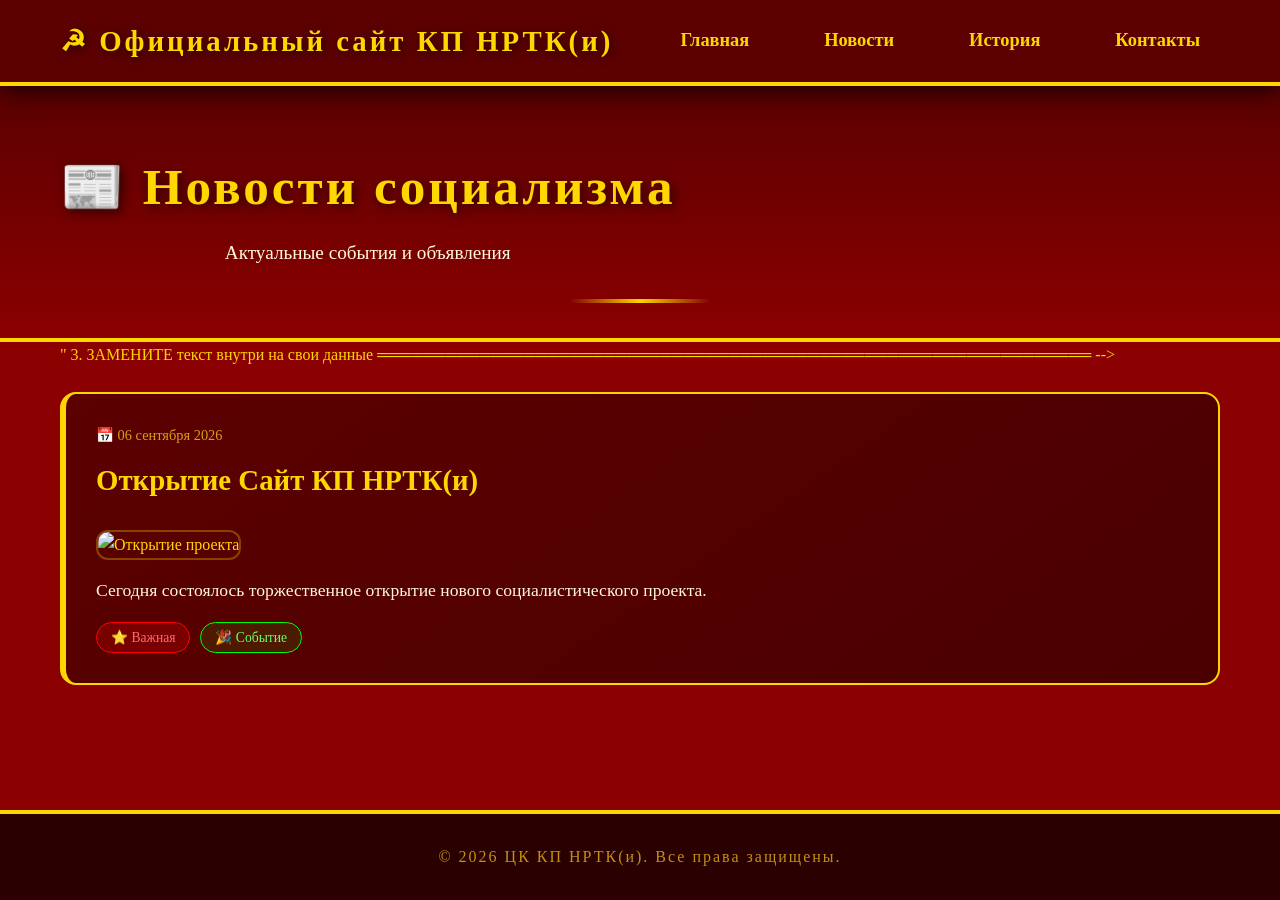
==== commit 2fdf1fb3: "Update news.html" ====
--- a/news.html
+++ b/news.html
@@ -202,9 +202,9 @@
                     -->
                     
                     <!-- ========== НОВОСТЬ №1 (ПРИМЕР) ========== -->
-                    <article class="news-card">
+<article class="news-card">
                         <div class="news-date">📅 06 сентября 2026</div>
-                        <h2>Открытие нового социалистического проекта</h2>
+                        <h2>Открытие Сайт КП НРТК(и)</h2>
                         
                         <!-- 
                             ДЛЯ ДОБАВЛЕНИЯ ФОТО:
@@ -213,13 +213,12 @@
                             3. Вставьте ссылку в src="..."
                             4. Если фото НЕТ, удалите всю строку с <img>
                         -->
-                        <img src="https://via.placeholder.com/800x400/8B0000/FFD700?text=Новость+1" 
+                        <img src="https://giga.chat/files/public/generated/69de078f-3234-4b0c-aa35-2751e14155f6" 
                              alt="Открытие проекта" 
                              class="news-image">
                         
                         <p>
-                            Сегодня состоялось торжественное открытие нового социалистического проекта. 
-                            В мероприятии приняли участие представители трудовых коллективов и партийные активисты.
+                            Сегодня состоялось торжественное открытие нового социалистического проекта.
                         </p>
                         
                         <div class="news-tags">
@@ -228,44 +227,6 @@
                         </div>
                     </article>
                     
-                    <!-- ========== НОВОСТЬ №2 (ПРИМЕР) ========== -->
-                    <article class="news-card">
-                        <div class="news-date">📅 05 сентября 2026</div>
-                        <h2>Планы на следующий квартал</h2>
-                        
-                        <!-- ЕСЛИ ФОТО НЕТ, удалите строку с <img> полностью -->
-                        <!-- <img src="ссылка_на_фото.jpg" alt="Описание" class="news-image"> -->
-                        
-                        <p>
-                            Обсуждены планы развития на следующий квартал. Основные направления — 
-                            укрепление производственных мощностей и повышение благосостояния трудящихся.
-                        </p>
-                        
-                        <div class="news-tags">
-                            <span class="tag tag-update">🔄 Обновление</span>
-                        </div>
-                    </article>
-                    
-                    <!-- ========== НОВОСТЬ №3 (ПРИМЕР) ========== -->
-                    <article class="news-card">
-                        <div class="news-date">📅 04 сентября 2026</div>
-                        <h2>Поздравление с Днём труда</h2>
-                        
-                        <img src="https://via.placeholder.com/800x400/5C0000/FFD700?text=С+праздником!" 
-                             alt="Поздравление" 
-                             class="news-image">
-                        
-                        <p>
-                            Поздравляем всех трудящихся с Днём труда! Желаем успехов в работе, 
-                            крепкого здоровья и новых свершений на благо социалистического общества.
-                        </p>
-                        
-                        <div class="news-tags">
-                            <span class="tag tag-announce">📢 Анонс</span>
-                            <span class="tag tag-important">⭐ Важная</span>
-                        </div>
-                    </article>
-                    
                     <!-- ============================================================ -->
                     <!--  ⬆️⬆️⬆️  ВЫШЕ ДОБАВЛЯЙТЕ НОВЫЕ НОВОСТИ  ⬆️⬆️⬆️              -->
                     <!-- ============================================================ -->
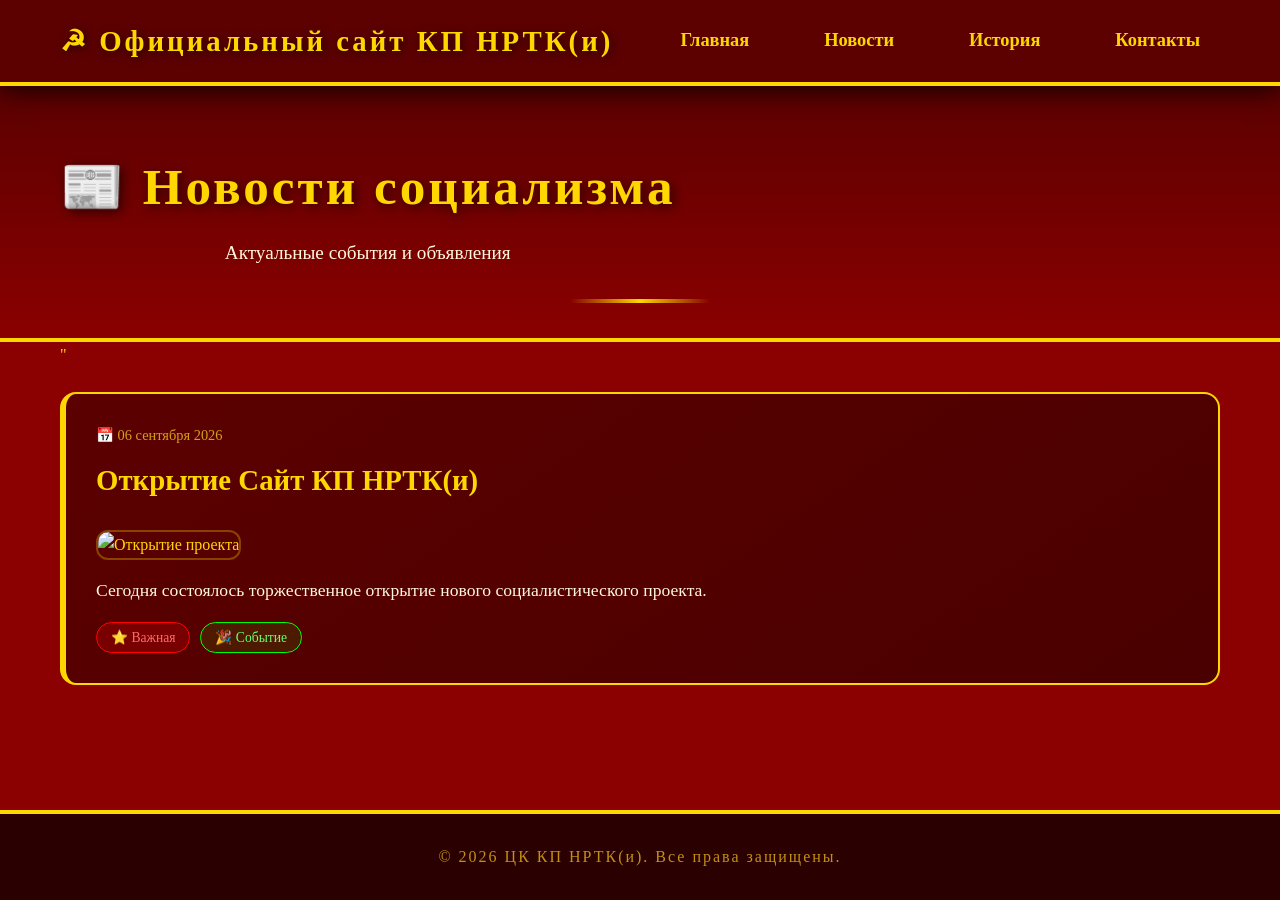
==== commit 638c428d: "Update news.html" ====
--- a/news.html
+++ b/news.html
@@ -197,9 +197,7 @@
                     ═══════════════════════════════════════════════════════════════
                     1. СКОПИРУЙТЕ ВЕСЬ БЛОК <article>...</article> (от и до)
                     2. ВСТАВЬТЕ его ПЕРЕД строкой "<!-- КОНЕЦ БЛОКА ДЛЯ НОВОСТЕЙ -->"
-                    3. ЗАМЕНИТЕ текст внутри на свои данные
-                    ═══════════════════════════════════════════════════════════════
-                    -->
+                    
                     
                     <!-- ========== НОВОСТЬ №1 (ПРИМЕР) ========== -->
 <article class="news-card">
